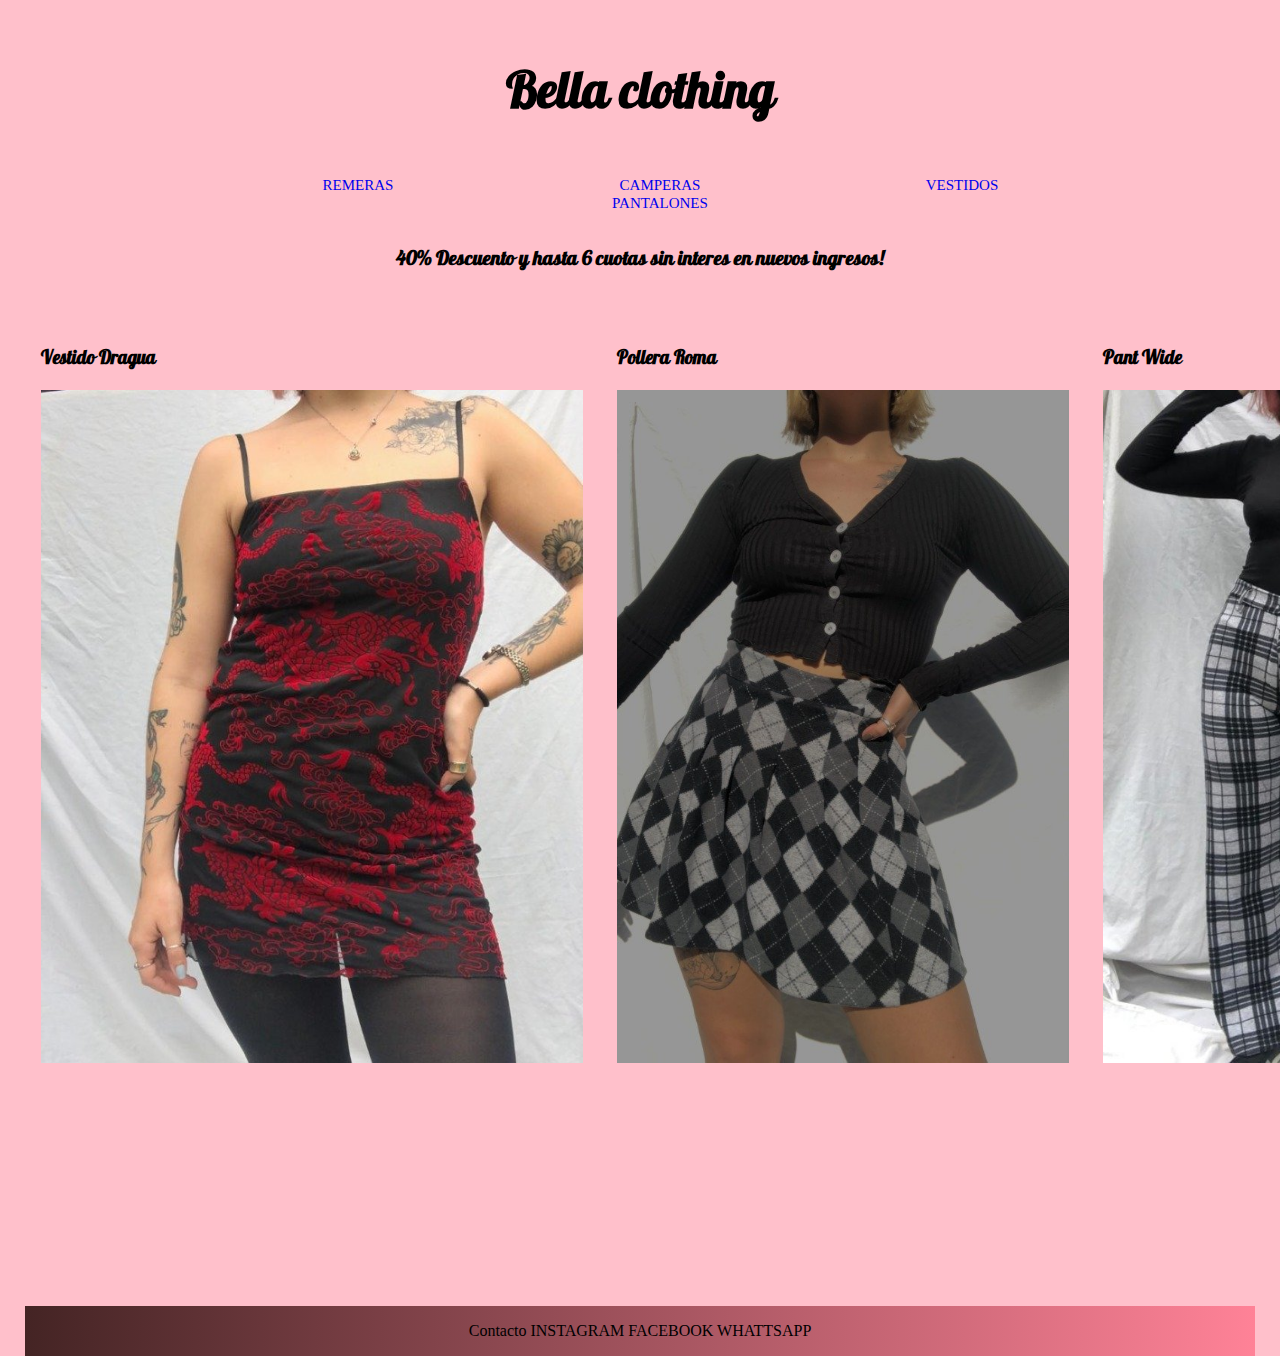
==== index.html @ 32909466 "first commit" ====
<!DOCTYPE html>
<html lang="en">
<head>
    <meta charset="UTF-8">
    <meta http-equiv="X-UA-Compatible" content="IE=edge">
    <meta name="viewport" content="width=device-width, initial-scale=1.0">
    <title>Bella Clothing inicio</title>
    <link rel="stylesheet" href="estilo.css">
    <link rel="preconnect" href="https://fonts.gstatic.com">
    <link href="https://fonts.googleapis.com/css2?family=Pattaya&display=swap" rel="stylesheet">
</head>
<body>
    <h1>Bella clothing</h1>
                 <ul class="menu"> 
                    <li><a href="Remeras.html">Remeras</a></li>
                    <li><a href="Camperas.html">Camperas</a></li>
                    <li><a href="vestidos.html">Vestidos</a></li>
                    <li><a href="Pantalones.html">Pantalones</a></li>
                </ul>
    <h2>40% Descuento y hasta 6 cuotas sin interes en nuevos ingresos!</h2>       
                <div id="main">
                     <article class=cajaUno><h3>Vestido Dragua</h3><img src="Vestido Dragua.jpeg" alt=""></article>
                    <article class=cajaDos><h3>Pollera Roma</h3><img src="Pollera Roma.jpeg" alt=""></article>
                    <aside class=cajaTres><h3>Pant Wide</h3><img src="Pant Wide.jpeg" alt="">
                    </aside>
            </div>
            
                <footer>Contacto INSTAGRAM FACEBOOK WHATTSAPP</footer>

</body>
</html>
---- estilo.css ----
body{
	background-color:pink;
}

h1{
    text-align: center;
    font-family: 'Pattaya',sans-serif;
    color: rgb(0, 0, 0);
    font-size: 50px;
}
h2{
    text-align: center;
    font-family: 'Pattaya',sans-serif;
    color: rgb(0, 0, 0);
    font-size: 20px;
}
ul {
	list-style: none;
    display: inline;
}
li {
	display: inline-block;
	width: 25%;
	position:relative;
	font-size: 15px;
	color: black;
}

ul li a:hover {
	background-color:pink;
	color: white;
	padding: 4px;
}

a {
	text-decoration: none;
	padding: 4px;
	text-transform: uppercase;
}

body {
	display: flex;
	height: 600px;
	flex-direction: column;
	padding: 1em;
}
.menu{
	text-align: center;
}
#main{
	display: flex;
	flex: 1;
	margin-top: 20px;
}

article, aside{
	background-color: transparent;
}

footer{
	background-image: linear-gradient(to right,rgb(68, 36, 36),rgb(255, 130, 151));
	margin:1px;
	text-align: center;
	justify-content: space-between;
}

article, aside, footer{
	flex:1;
	padding: 1rem;
	margin:1px;
}
img{
    height: 70%;
}
h3{
	text-align: start;
	font-family: 'Pattaya',sans-serif;
}
.cajaUno:hover{
	transform: scale(1.1); 
}
.cajaDos:hover{
	transform: scale(1.1);
}
.cajaTres:hover{
	transform: scale(1.1);
}
@media only screen and (max-width: 600px){
	#main{
		flex-direction: column;
	}
}
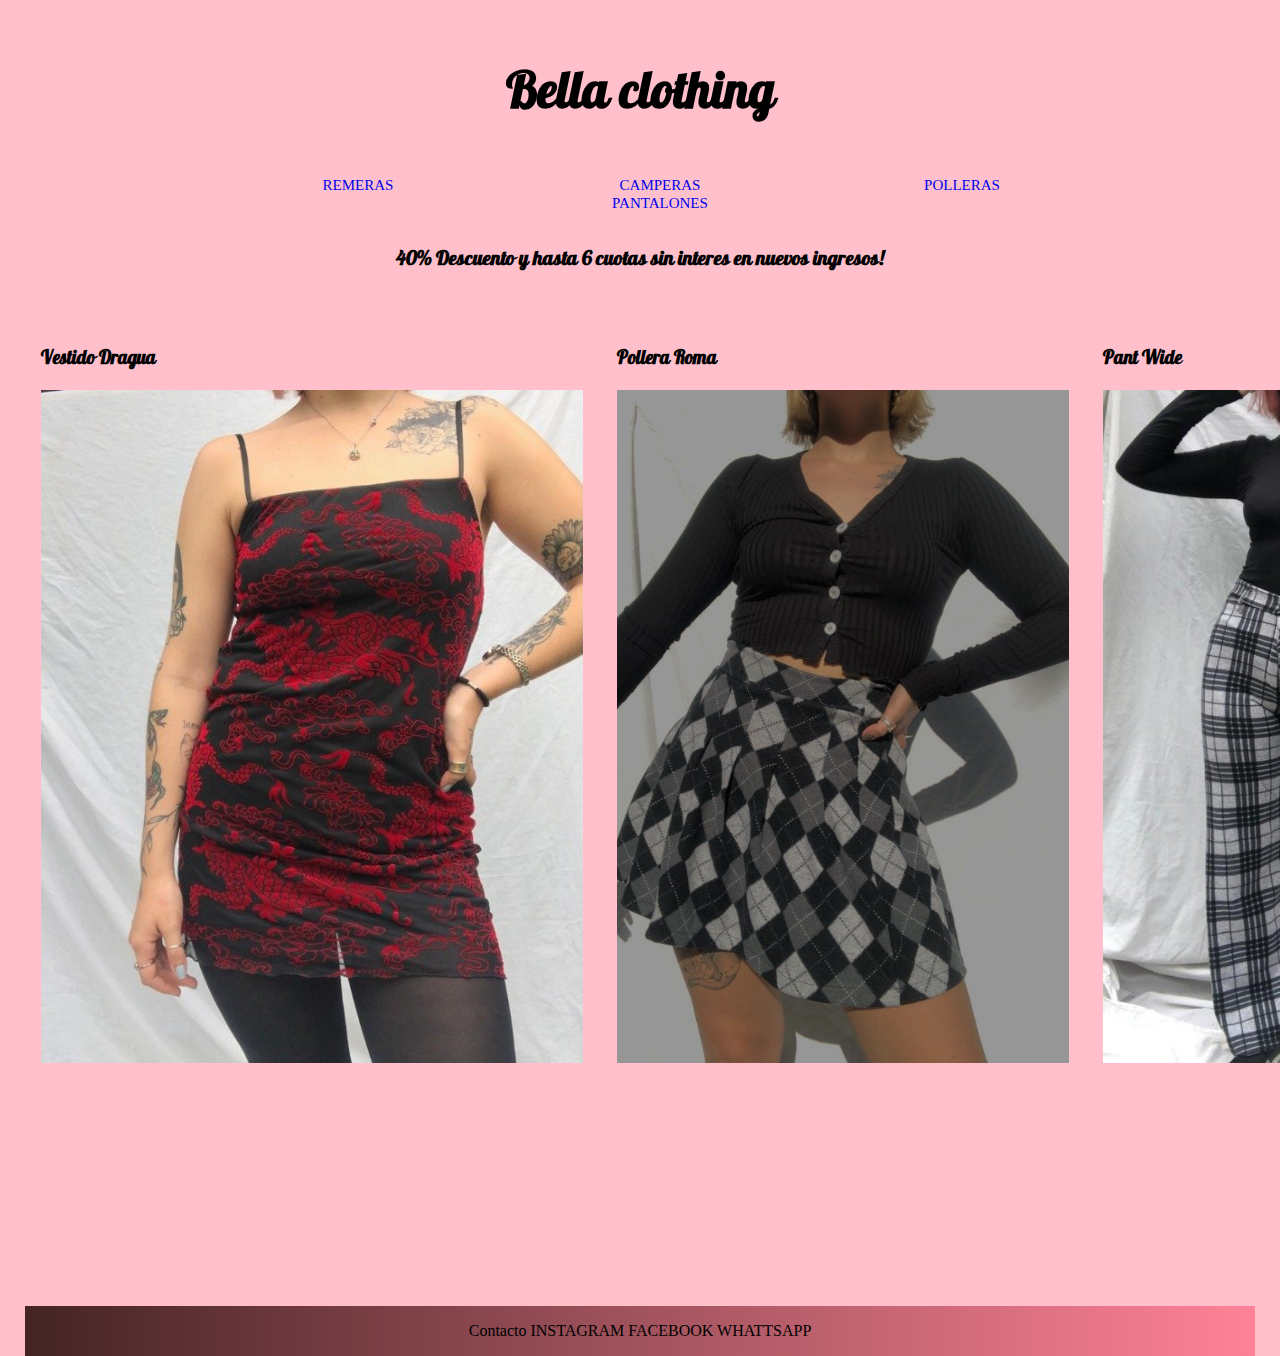
==== commit e847e947: "Bootstrap aplicado en una seccion" ====
--- a/index.html
+++ b/index.html
@@ -5,7 +5,7 @@
     <meta http-equiv="X-UA-Compatible" content="IE=edge">
     <meta name="viewport" content="width=device-width, initial-scale=1.0">
     <title>Bella Clothing inicio</title>
-    <link rel="stylesheet" href="estilo.css">
+    <link rel="stylesheet" href="css/estilo.css">
     <link rel="preconnect" href="https://fonts.gstatic.com">
     <link href="https://fonts.googleapis.com/css2?family=Pattaya&display=swap" rel="stylesheet">
 </head>
@@ -14,14 +14,14 @@
                  <ul class="menu"> 
                     <li><a href="Remeras.html">Remeras</a></li>
                     <li><a href="Camperas.html">Camperas</a></li>
-                    <li><a href="vestidos.html">Vestidos</a></li>
+                    <li><a href="polleras.html">Polleras</a></li>
                     <li><a href="Pantalones.html">Pantalones</a></li>
                 </ul>
     <h2>40% Descuento y hasta 6 cuotas sin interes en nuevos ingresos!</h2>       
                 <div id="main">
-                     <article class=cajaUno><h3>Vestido Dragua</h3><img src="Vestido Dragua.jpeg" alt=""></article>
-                    <article class=cajaDos><h3>Pollera Roma</h3><img src="Pollera Roma.jpeg" alt=""></article>
-                    <aside class=cajaTres><h3>Pant Wide</h3><img src="Pant Wide.jpeg" alt="">
+                     <article class=cajaUno><h3>Vestido Dragua</h3><img src="media/Vestido Dragua.jpeg" alt=""></article>
+                    <article class=cajaDos><h3>Pollera Roma</h3><img src="media/Pollera Roma.jpeg" alt=""></article>
+                    <aside class=cajaTres><h3>Pant Wide</h3><img src="media/Pant Wide.jpeg" alt="">
                     </aside>
             </div>
             
--- a/css/estilo.css
+++ b/css/estilo.css
@@ -0,0 +1,92 @@
+body{
+	background-color:pink;
+}
+
+h1{
+    text-align: center;
+    font-family: 'Pattaya',sans-serif;
+    color: rgb(0, 0, 0);
+    font-size: 50px;
+}
+h2{
+    text-align: center;
+    font-family: 'Pattaya',sans-serif;
+    color: rgb(0, 0, 0);
+    font-size: 20px;
+}
+ul {
+	list-style: none;
+    display: inline;
+}
+li {
+	display: inline-block;
+	width: 25%;
+	position:relative;
+	font-size: 15px;
+	color: black;
+}
+
+ul li a:hover {
+	background-color:pink;
+	color: white;
+	padding: 4px;
+}
+
+a {
+	text-decoration: none;
+	padding: 4px;
+	text-transform: uppercase;
+}
+
+body {
+	display: flex;
+	height: 600px;
+	flex-direction: column;
+	padding: 1em;
+}
+.menu{
+	text-align: center;
+}
+#main{
+	display: flex;
+	flex: 1;
+	margin-top: 20px;
+}
+
+article, aside{
+	background-color: transparent;
+}
+
+footer{
+	background-image: linear-gradient(to right,rgb(68, 36, 36),rgb(255, 130, 151));
+	margin:1px;
+	text-align: center;
+	justify-content: space-between;
+}
+
+article, aside, footer{
+	flex:1;
+	padding: 1rem;
+	margin:1px;
+}
+img{
+    height: 70%;
+}
+h3{
+	text-align: start;
+	font-family: 'Pattaya',sans-serif;
+}
+.cajaUno:hover{
+	transform: scale(1.1); 
+}
+.cajaDos:hover{
+	transform: scale(1.1);
+}
+.cajaTres:hover{
+	transform: scale(1.1);
+}
+@media only screen and (max-width: 600px){
+	#main{
+		flex-direction: column;
+	}
+}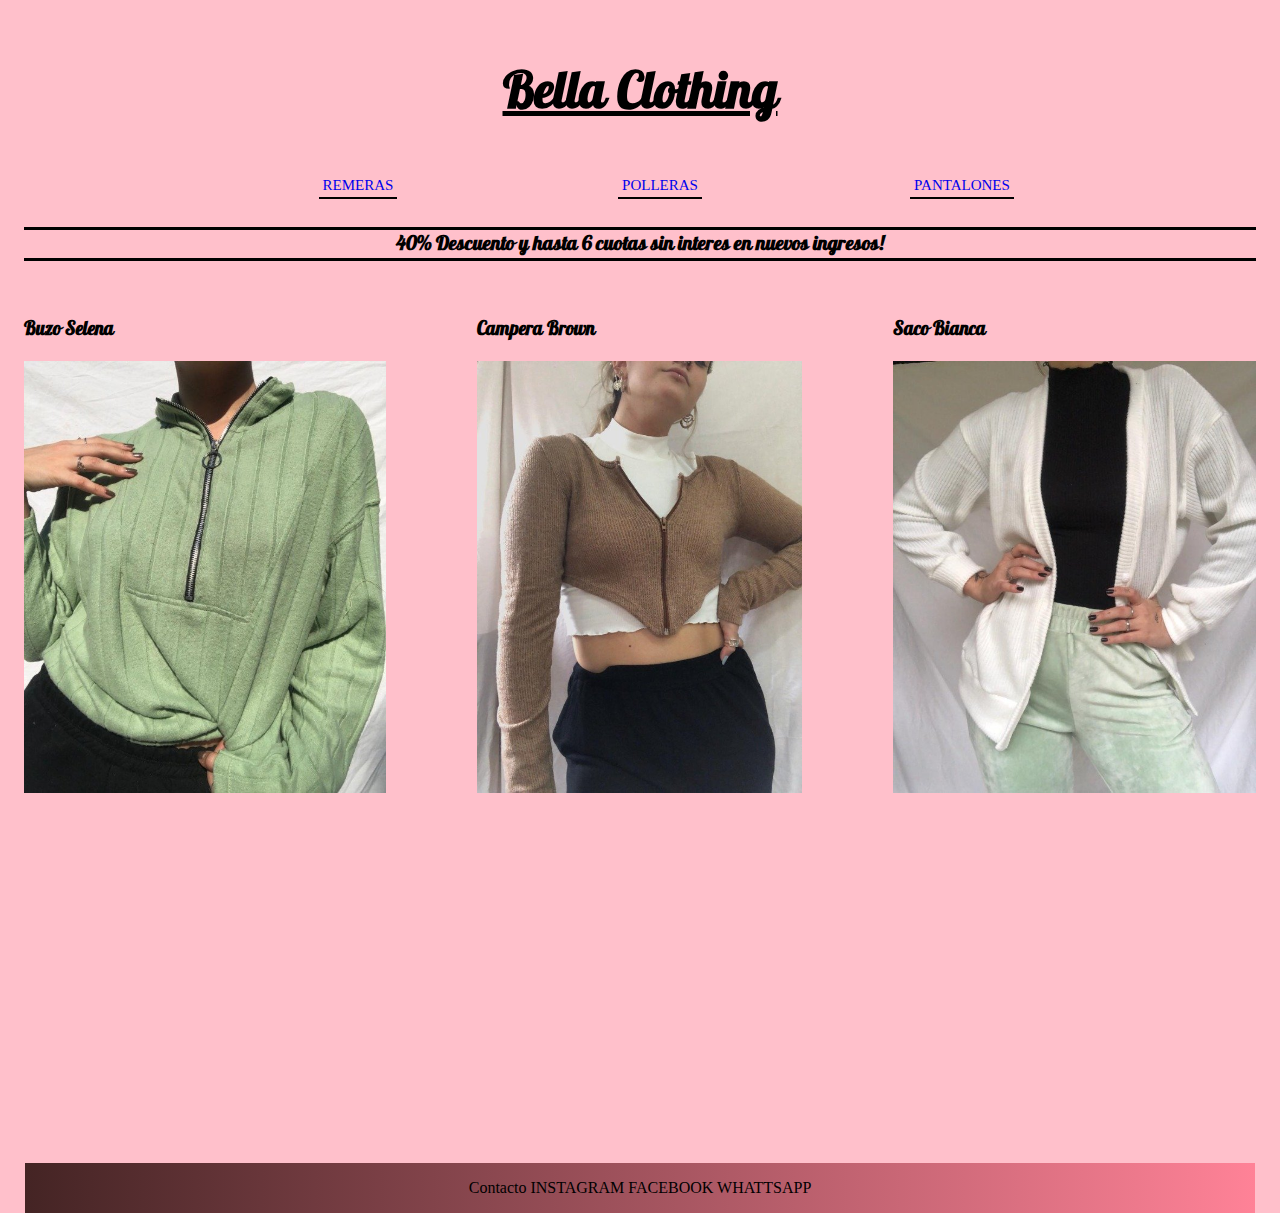
==== commit 112f2616: "4ta" ====
--- a/index.html
+++ b/index.html
@@ -4,28 +4,30 @@
     <meta charset="UTF-8">
     <meta http-equiv="X-UA-Compatible" content="IE=edge">
     <meta name="viewport" content="width=device-width, initial-scale=1.0">
-    <title>Bella Clothing inicio</title>
+    <title>Bella Clothing</title>
     <link rel="stylesheet" href="css/estilo.css">
     <link rel="preconnect" href="https://fonts.gstatic.com">
     <link href="https://fonts.googleapis.com/css2?family=Pattaya&display=swap" rel="stylesheet">
+    <meta name="description" content="La mejor calidad de ropa al mejor precio, tenemos todo tipo de prendas. 
+    Envios a todo el pais.">
+    <meta name="keywords"  content="REMERAS, PANTALONES, POLLERAS, DESCUENTO, ENVIOS, CABA">
+
 </head>
 <body>
-    <h1>Bella clothing</h1>
-                 <ul class="menu"> 
-                    <li><a href="Remeras.html">Remeras</a></li>
-                    <li><a href="Camperas.html">Camperas</a></li>
-                    <li><a href="polleras.html">Polleras</a></li>
-                    <li><a href="Pantalones.html">Pantalones</a></li>
-                </ul>
-    <h2>40% Descuento y hasta 6 cuotas sin interes en nuevos ingresos!</h2>       
+    <h1>Bella Clothing</h1>
+            <ul class="menu">
+                <li><a href="Remeras.html">Remeras</a></li>
+                <li><a href="polleras.html">Polleras</a></li>
+                <li><a href="Pantalones.html">Pantalones</a></li>
+            </ul>
+            <h2>40% Descuento y hasta 6 cuotas sin interes en nuevos ingresos!</h2>       
                 <div id="main">
-                     <article class=cajaUno><h3>Vestido Dragua</h3><img src="media/Vestido Dragua.jpeg" alt=""></article>
-                    <article class=cajaDos><h3>Pollera Roma</h3><img src="media/Pollera Roma.jpeg" alt=""></article>
-                    <aside class=cajaTres><h3>Pant Wide</h3><img src="media/Pant Wide.jpeg" alt="">
+                     <article class=cajaUno><h3>Buzo Selena</h3><img src="css/media/BuzoSelena.jpeg" alt=""></article>
+                    <article class=cajaDos><h3>Campera Brown</h3><img src="css/media/CamperaBrown.jpeg" alt=""></article>
+                    <aside class=cajaTres><h3>Saco Bianca</h3><img src="css/media/SacoBianca.jpeg" alt="">
                     </aside>
             </div>
             
                 <footer>Contacto INSTAGRAM FACEBOOK WHATTSAPP</footer>
-
 </body>
 </html>--- a/css/estilo.css
+++ b/css/estilo.css
@@ -1,92 +1,93 @@
-body{
-	background-color:pink;
-}
+h1 {
+  text-align: center;
+  font-family: 'Pattaya',sans-serif;
+  color: black;
+  font-size: 50px;
+  text-decoration: underline; }
 
-h1{
-    text-align: center;
-    font-family: 'Pattaya',sans-serif;
-    color: rgb(0, 0, 0);
-    font-size: 50px;
-}
-h2{
-    text-align: center;
-    font-family: 'Pattaya',sans-serif;
-    color: rgb(0, 0, 0);
-    font-size: 20px;
-}
+h2 {
+  text-align: center;
+  font-family: 'Pattaya',sans-serif;
+  color: black;
+  font-size: 20px;
+  border-bottom: 3px solid black;
+  border-top: 3px solid black; }
+
 ul {
-	list-style: none;
-    display: inline;
-}
+  list-style: none;
+  display: inline; }
+
 li {
-	display: inline-block;
-	width: 25%;
-	position:relative;
-	font-size: 15px;
-	color: black;
-}
+  display: inline-block;
+  width: 25%;
+  position: relative;
+  font-size: 15px;
+  color: black; }
 
 ul li a:hover {
-	background-color:pink;
-	color: white;
-	padding: 4px;
-}
+  background-color: pink;
+  color: white;
+  padding: 4px; }
 
-a {
-	text-decoration: none;
-	padding: 4px;
-	text-transform: uppercase;
-}
+ul li a {
+  text-decoration: none;
+  padding: 4px;
+  text-transform: uppercase;
+  border-bottom: 2px solid black; }
 
 body {
-	display: flex;
-	height: 600px;
-	flex-direction: column;
-	padding: 1em;
-}
-.menu{
-	text-align: center;
-}
-#main{
-	display: flex;
-	flex: 1;
-	margin-top: 20px;
-}
+  background-color: pink;
+  display: flex;
+  height: 600px;
+  flex-direction: column;
+  padding: 1em; }
 
-article, aside{
-	background-color: transparent;
-}
+.menu {
+  text-align: center; }
 
-footer{
-	background-image: linear-gradient(to right,rgb(68, 36, 36),rgb(255, 130, 151));
-	margin:1px;
-	text-align: center;
-	justify-content: space-between;
-}
+#main {
+  display: flex;
+  flex: 1;
+  margin-top: 20px;
+  justify-content: space-between; }
 
-article, aside, footer{
-	flex:1;
-	padding: 1rem;
-	margin:1px;
-}
-img{
-    height: 70%;
-}
-h3{
-	text-align: start;
-	font-family: 'Pattaya',sans-serif;
-}
-.cajaUno:hover{
-	transform: scale(1.1); 
-}
-.cajaDos:hover{
-	transform: scale(1.1);
-}
-.cajaTres:hover{
-	transform: scale(1.1);
-}
-@media only screen and (max-width: 600px){
-	#main{
-		flex-direction: column;
-	}
-}+article aside {
+  background-color: transparent; }
+
+div article img {
+  height: 50%;
+  align-items: center; }
+
+h3 {
+  text-align: start;
+  font-family: 'Pattaya',sans-serif; }
+
+article aside footer {
+  flex: 1;
+  padding: 1rem;
+  margin: 1px; }
+
+div aside img {
+  height: 50%; }
+
+.cajaUno:hover {
+  transform: scale(1.1); }
+
+.cajaDos:hover {
+  transform: scale(1.1); }
+
+.cajaTres:hover {
+  transform: scale(1.1); }
+
+footer {
+  background-image: linear-gradient(to right, #442424, #ff8297);
+  margin: 1px;
+  text-align: center;
+  justify-content: space-between;
+  flex: 1;
+  padding: 1rem;
+  margin: 1px; }
+
+@media only screen and (max-width: 600px) {
+  #main {
+    flex-direction: column; } }
